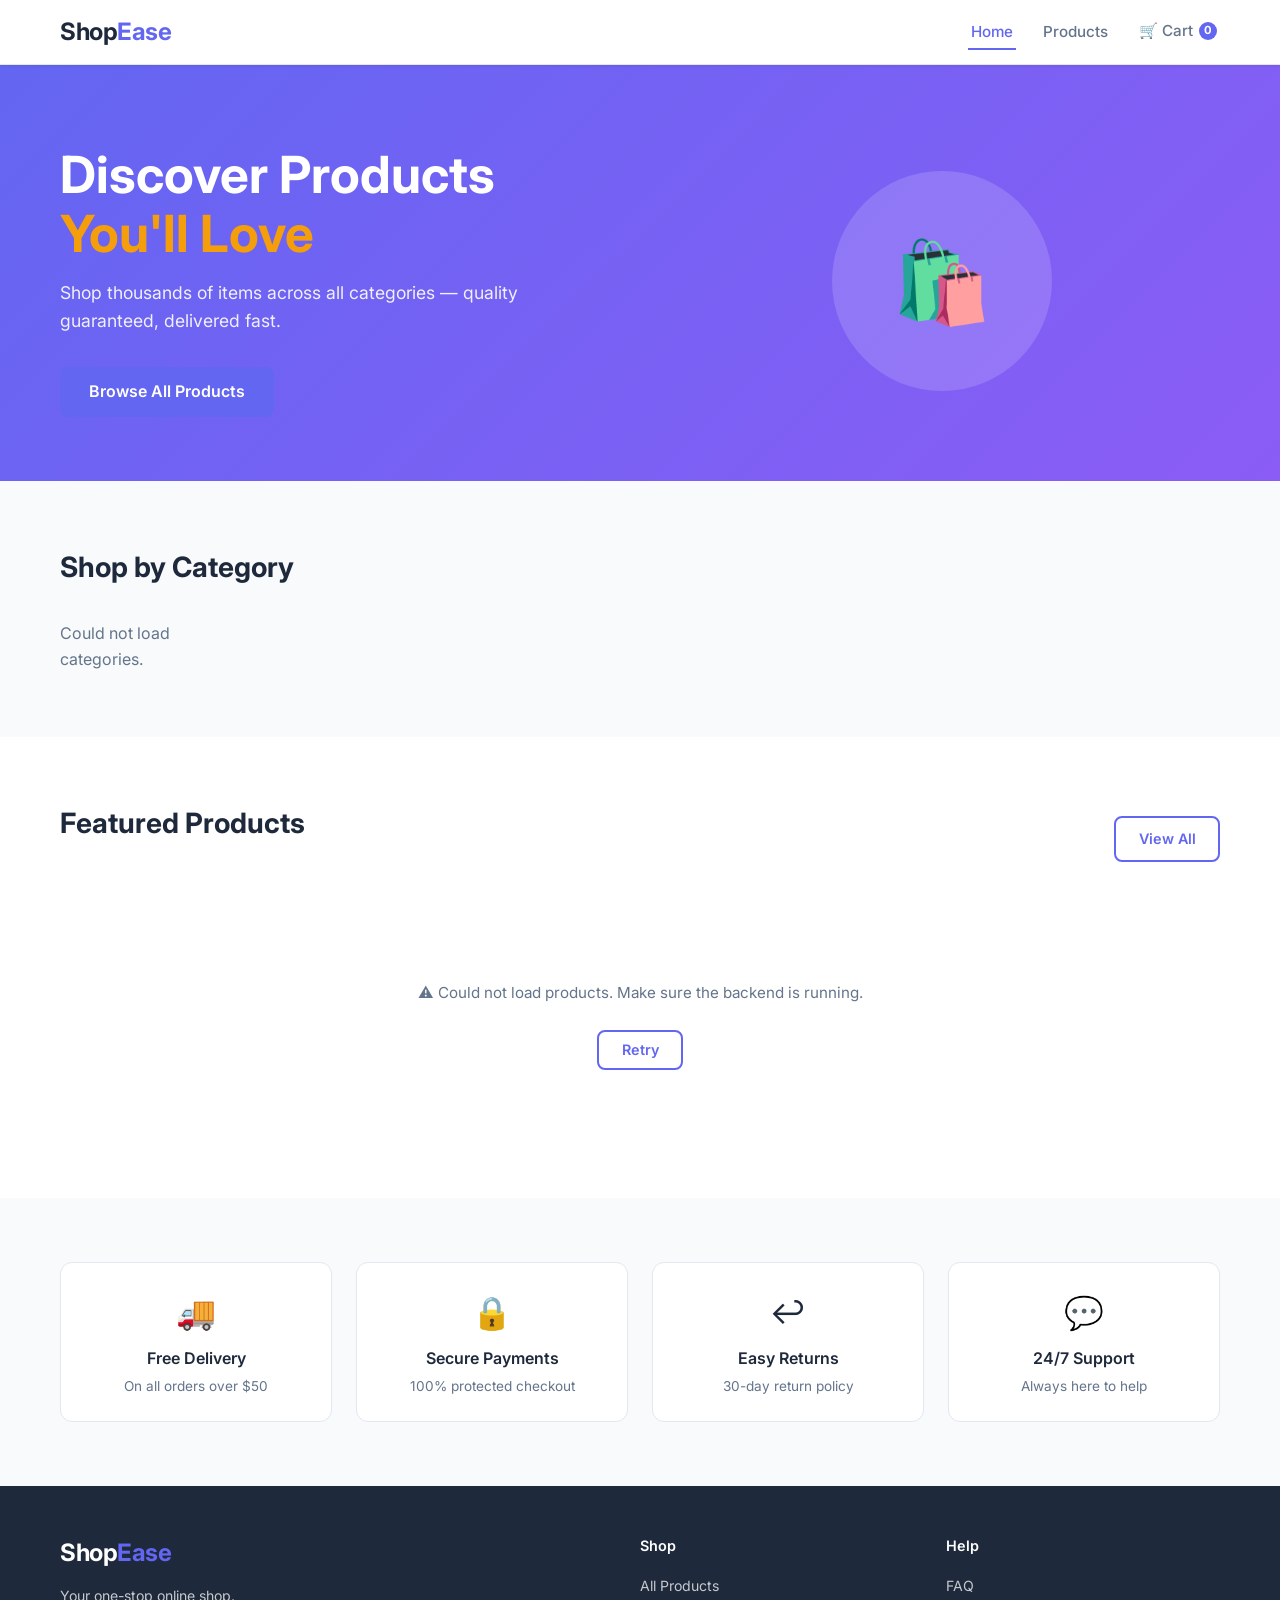
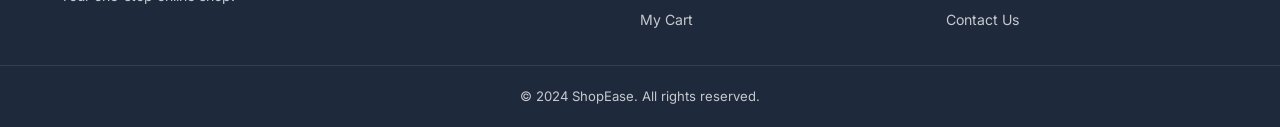
==== frontend/index.html @ 0987c81c "Add Basic Frontend and Backend code" ====
<!DOCTYPE html>
<html lang="en">
<head>
    <meta charset="UTF-8" />
    <meta name="viewport" content="width=device-width, initial-scale=1.0" />
    <title>ShopEase — Your Online Store</title>
    <link rel="stylesheet" href="css/style.css" />
    <link rel="preconnect" href="https://fonts.googleapis.com" />
    <link href="https://fonts.googleapis.com/css2?family=Inter:wght@300;400;500;600;700&display=swap" rel="stylesheet" />
</head>
<body>
    <!-- ======== NAVBAR ======== -->
    <nav class="navbar">
        <div class="container nav-inner">
            <a href="index.html" class="logo">Shop<span>Ease</span></a>
            <ul class="nav-links">
                <li><a href="index.html" class="active">Home</a></li>
                <li><a href="products.html">Products</a></li>
                <li>
                    <a href="cart.html" class="cart-link">
                        🛒 Cart
                        <span class="cart-badge" id="cartBadge">0</span>
                    </a>
                </li>
            </ul>
            <button class="hamburger" id="hamburger" aria-label="Menu">☰</button>
        </div>
    </nav>

    <!-- ======== HERO ======== -->
    <section class="hero">
        <div class="container hero-content">
            <div class="hero-text">
                <h1>Discover Products<br/><span>You'll Love</span></h1>
                <p>Shop thousands of items across all categories — quality guaranteed, delivered fast.</p>
                <a href="products.html" class="btn btn-primary btn-lg">Browse All Products</a>
            </div>
            <div class="hero-image">
                <div class="hero-illustration">
                    <div class="hero-circle"></div>
                    <div class="hero-icon">🛍️</div>
                </div>
            </div>
        </div>
    </section>

    <!-- ======== CATEGORIES ======== -->
    <section class="section">
        <div class="container">
            <h2 class="section-title">Shop by Category</h2>
            <div class="categories-grid" id="categoriesGrid">
                <!-- dynamically populated -->
                <div class="skeleton-card"></div>
                <div class="skeleton-card"></div>
                <div class="skeleton-card"></div>
                <div class="skeleton-card"></div>
            </div>
        </div>
    </section>

    <!-- ======== FEATURED PRODUCTS ======== -->
    <section class="section section-alt">
        <div class="container">
            <div class="section-header">
                <h2 class="section-title">Featured Products</h2>
                <a href="products.html" class="btn btn-outline">View All</a>
            </div>
            <div class="products-grid" id="featuredGrid">
                <!-- dynamically populated -->
                <div class="skeleton-card"></div>
                <div class="skeleton-card"></div>
                <div class="skeleton-card"></div>
                <div class="skeleton-card"></div>
            </div>
            <div class="error-state hidden" id="featuredError">
                <p>⚠️ Could not load products. Make sure the backend is running.</p>
                <button class="btn btn-outline" onclick="loadFeatured()">Retry</button>
            </div>
        </div>
    </section>

    <!-- ======== FEATURES STRIP ======== -->
    <section class="section">
        <div class="container">
            <div class="features-strip">
                <div class="feature-item">
                    <span class="feature-icon">🚚</span>
                    <h4>Free Delivery</h4>
                    <p>On all orders over $50</p>
                </div>
                <div class="feature-item">
                    <span class="feature-icon">🔒</span>
                    <h4>Secure Payments</h4>
                    <p>100% protected checkout</p>
                </div>
                <div class="feature-item">
                    <span class="feature-icon">↩️</span>
                    <h4>Easy Returns</h4>
                    <p>30-day return policy</p>
                </div>
                <div class="feature-item">
                    <span class="feature-icon">💬</span>
                    <h4>24/7 Support</h4>
                    <p>Always here to help</p>
                </div>
            </div>
        </div>
    </section>

    <!-- ======== FOOTER ======== -->
    <footer class="footer">
        <div class="container footer-inner">
            <div class="footer-brand">
                <a href="index.html" class="logo">Shop<span>Ease</span></a>
                <p>Your one-stop online shop.</p>
            </div>
            <div class="footer-links">
                <h5>Shop</h5>
                <ul>
                    <li><a href="products.html">All Products</a></li>
                    <li><a href="cart.html">My Cart</a></li>
                </ul>
            </div>
            <div class="footer-links">
                <h5>Help</h5>
                <ul>
                    <li><a href="#">FAQ</a></li>
                    <li><a href="#">Contact Us</a></li>
                </ul>
            </div>
        </div>
        <div class="footer-bottom">
            <p>&copy; 2024 ShopEase. All rights reserved.</p>
        </div>
    </footer>

    <!-- Toast notification -->
    <div class="toast hidden" id="toast"></div>

    <script src="js/api.js"></script>
    <script src="js/main.js"></script>
</body>
</html>
---- frontend/css/style.css ----
/* =====================================================
   ShopEase — Main Stylesheet
   Clean, modern, mobile-responsive design
   ===================================================== */

/* ---- Reset & Variables ---- */
*, *::before, *::after { box-sizing: border-box; margin: 0; padding: 0; }

:root {
    --primary:       #6366f1;
    --primary-dark:  #4f46e5;
    --primary-light: #e0e7ff;
    --secondary:     #f59e0b;
    --success:       #10b981;
    --danger:        #ef4444;
    --warning:       #f97316;
    --text:          #1e293b;
    --text-muted:    #64748b;
    --border:        #e2e8f0;
    --bg:            #f8fafc;
    --white:         #ffffff;
    --shadow-sm:     0 1px 3px rgba(0,0,0,.08);
    --shadow:        0 4px 16px rgba(0,0,0,.10);
    --shadow-lg:     0 8px 32px rgba(0,0,0,.14);
    --radius:        12px;
    --radius-sm:     8px;
    --transition:    .2s ease;
}

html { scroll-behavior: smooth; }

body {
    font-family: 'Inter', system-ui, sans-serif;
    color: var(--text);
    background: var(--bg);
    line-height: 1.6;
}

a { color: inherit; text-decoration: none; }
ul { list-style: none; }
img { max-width: 100%; display: block; }
button { cursor: pointer; border: none; background: none; font-family: inherit; }
input, textarea, select { font-family: inherit; }

/* ---- Container ---- */
.container {
    max-width: 1200px;
    margin: 0 auto;
    padding: 0 1.25rem;
}

/* ---- Utility ---- */
.hidden { display: none !important; }
.text-center { text-align: center; }

/* ---- Buttons ---- */
.btn {
    display: inline-flex;
    align-items: center;
    gap: .4rem;
    padding: .6rem 1.4rem;
    border-radius: var(--radius-sm);
    font-size: .9rem;
    font-weight: 600;
    transition: all var(--transition);
    white-space: nowrap;
}
.btn-primary {
    background: var(--primary);
    color: var(--white);
}
.btn-primary:hover { background: var(--primary-dark); transform: translateY(-1px); box-shadow: var(--shadow); }
.btn-primary:active { transform: none; }

.btn-outline {
    background: transparent;
    color: var(--primary);
    border: 2px solid var(--primary);
}
.btn-outline:hover { background: var(--primary-light); }

.btn-danger {
    background: var(--danger);
    color: var(--white);
}
.btn-danger:hover { opacity: .85; }

.btn-sm { padding: .35rem .9rem; font-size: .8rem; }
.btn-lg { padding: .75rem 1.8rem; font-size: 1rem; }
.btn-block { width: 100%; justify-content: center; }

.btn:disabled { opacity: .55; cursor: not-allowed; transform: none; }

/* ---- Input ---- */
.input {
    width: 100%;
    padding: .65rem 1rem;
    border: 1.5px solid var(--border);
    border-radius: var(--radius-sm);
    font-size: .95rem;
    color: var(--text);
    background: var(--white);
    transition: border-color var(--transition), box-shadow var(--transition);
    outline: none;
}
.input:focus { border-color: var(--primary); box-shadow: 0 0 0 3px var(--primary-light); }

/* ---- Navbar ---- */
.navbar {
    position: sticky;
    top: 0;
    z-index: 100;
    background: var(--white);
    border-bottom: 1px solid var(--border);
    box-shadow: var(--shadow-sm);
}

.nav-inner {
    display: flex;
    align-items: center;
    justify-content: space-between;
    height: 64px;
}

.logo {
    font-size: 1.5rem;
    font-weight: 700;
    color: var(--text);
    letter-spacing: -.02em;
}
.logo span { color: var(--primary); }

.nav-links {
    display: flex;
    align-items: center;
    gap: 1.5rem;
}

.nav-links a {
    font-size: .95rem;
    font-weight: 500;
    color: var(--text-muted);
    padding: .4rem .2rem;
    border-bottom: 2px solid transparent;
    transition: color var(--transition), border-color var(--transition);
}
.nav-links a:hover,
.nav-links a.active { color: var(--primary); border-bottom-color: var(--primary); }

.cart-link { display: flex; align-items: center; gap: .4rem; }

.cart-badge {
    background: var(--primary);
    color: var(--white);
    font-size: .7rem;
    font-weight: 700;
    min-width: 1.1rem;
    height: 1.1rem;
    border-radius: 999px;
    display: inline-flex;
    align-items: center;
    justify-content: center;
    padding: 0 .25rem;
    animation: pop .2s ease;
}
@keyframes pop { 0%,100% { transform: scale(1); } 50% { transform: scale(1.4); } }

.hamburger {
    display: none;
    font-size: 1.5rem;
    color: var(--text);
}

/* ---- Hero ---- */
.hero {
    background: linear-gradient(135deg, #6366f1 0%, #8b5cf6 100%);
    color: var(--white);
    padding: 5rem 0 4rem;
    overflow: hidden;
}

.hero-content {
    display: flex;
    align-items: center;
    justify-content: space-between;
    gap: 3rem;
}

.hero-text { flex: 1; }

.hero-text h1 {
    font-size: clamp(2rem, 4vw, 3.2rem);
    font-weight: 700;
    line-height: 1.15;
    margin-bottom: 1rem;
}
.hero-text h1 span { color: var(--secondary); }

.hero-text p {
    font-size: 1.1rem;
    opacity: .9;
    margin-bottom: 2rem;
    max-width: 480px;
}

.btn-primary.hero-btn {
    background: var(--white);
    color: var(--primary);
    font-size: 1rem;
}
.btn-primary.hero-btn:hover { background: var(--primary-light); }

.hero-image { flex: 1; display: flex; justify-content: center; }

.hero-illustration {
    position: relative;
    width: 220px;
    height: 220px;
}
.hero-circle {
    width: 100%;
    height: 100%;
    border-radius: 50%;
    background: rgba(255,255,255,.15);
}
.hero-icon {
    position: absolute;
    top: 50%;
    left: 50%;
    transform: translate(-50%,-50%);
    font-size: 5rem;
    animation: float 3s ease-in-out infinite;
}
@keyframes float { 0%,100%{transform:translate(-50%,-50%) translateY(0)} 50%{transform:translate(-50%,-50%) translateY(-14px)} }

/* ---- Sections ---- */
.section { padding: 4rem 0; }
.section-alt { background: var(--white); }

.section-title {
    font-size: 1.75rem;
    font-weight: 700;
    margin-bottom: 2rem;
    color: var(--text);
}

.section-header {
    display: flex;
    align-items: center;
    justify-content: space-between;
    margin-bottom: 2rem;
    flex-wrap: wrap;
    gap: 1rem;
}

/* ---- Categories Grid ---- */
.categories-grid {
    display: grid;
    grid-template-columns: repeat(auto-fill, minmax(160px, 1fr));
    gap: 1rem;
}

.category-card {
    background: var(--white);
    border: 1.5px solid var(--border);
    border-radius: var(--radius);
    padding: 1.5rem 1rem;
    text-align: center;
    cursor: pointer;
    transition: all var(--transition);
    text-decoration: none;
    color: var(--text);
}
.category-card:hover {
    border-color: var(--primary);
    background: var(--primary-light);
    transform: translateY(-3px);
    box-shadow: var(--shadow);
}
.category-card .cat-icon { font-size: 2rem; margin-bottom: .5rem; }
.category-card h4 { font-size: .9rem; font-weight: 600; }

/* ---- Products Grid ---- */
.products-grid {
    display: grid;
    grid-template-columns: repeat(auto-fill, minmax(240px, 1fr));
    gap: 1.5rem;
}

.product-card {
    background: var(--white);
    border: 1.5px solid var(--border);
    border-radius: var(--radius);
    overflow: hidden;
    display: flex;
    flex-direction: column;
    transition: transform var(--transition), box-shadow var(--transition), border-color var(--transition);
    cursor: pointer;
}
.product-card:hover {
    transform: translateY(-4px);
    box-shadow: var(--shadow-lg);
    border-color: var(--primary);
}

.product-card-img {
    width: 100%;
    height: 200px;
    object-fit: cover;
    background: #f1f5f9;
}
.product-card-img-placeholder {
    width: 100%;
    height: 200px;
    background: linear-gradient(135deg, #e0e7ff, #c7d2fe);
    display: flex;
    align-items: center;
    justify-content: center;
    font-size: 3.5rem;
}

.product-card-body {
    padding: 1rem;
    flex: 1;
    display: flex;
    flex-direction: column;
    gap: .4rem;
}

.product-card-category {
    font-size: .72rem;
    font-weight: 600;
    text-transform: uppercase;
    letter-spacing: .06em;
    color: var(--primary);
}

.product-card-name {
    font-size: .95rem;
    font-weight: 600;
    color: var(--text);
    display: -webkit-box;
    -webkit-line-clamp: 2;
    -webkit-box-orient: vertical;
    overflow: hidden;
}

.product-card-price {
    font-size: 1.1rem;
    font-weight: 700;
    color: var(--primary);
    margin-top: auto;
}

.product-card-stock {
    font-size: .78rem;
    color: var(--text-muted);
}
.out-of-stock { color: var(--danger); }

.product-card-footer {
    padding: .75rem 1rem 1rem;
    display: flex;
    gap: .5rem;
}

/* ---- Filters Bar ---- */
.filters-bar {
    display: flex;
    flex-wrap: wrap;
    gap: 1rem;
    align-items: flex-start;
    margin-bottom: 1.5rem;
}

.search-wrapper {
    display: flex;
    gap: .5rem;
    flex: 1;
    min-width: 240px;
}
.search-wrapper .input { flex: 1; }

.category-filters {
    display: flex;
    flex-wrap: wrap;
    gap: .5rem;
    align-items: center;
}

.filter-chip {
    padding: .4rem 1rem;
    border-radius: 999px;
    font-size: .82rem;
    font-weight: 500;
    border: 1.5px solid var(--border);
    background: var(--white);
    color: var(--text-muted);
    cursor: pointer;
    transition: all var(--transition);
}
.filter-chip:hover { border-color: var(--primary); color: var(--primary); background: var(--primary-light); }
.filter-chip.active { background: var(--primary); color: var(--white); border-color: var(--primary); }

.results-info {
    color: var(--text-muted);
    font-size: .88rem;
    margin-bottom: 1rem;
}

/* ---- Pagination ---- */
.pagination {
    display: flex;
    justify-content: center;
    align-items: center;
    gap: .5rem;
    margin-top: 2.5rem;
    flex-wrap: wrap;
}

.page-btn {
    min-width: 2.2rem;
    height: 2.2rem;
    padding: 0 .6rem;
    border-radius: var(--radius-sm);
    font-size: .88rem;
    font-weight: 500;
    border: 1.5px solid var(--border);
    background: var(--white);
    color: var(--text-muted);
    cursor: pointer;
    transition: all var(--transition);
    display: inline-flex;
    align-items: center;
    justify-content: center;
}
.page-btn:hover:not(:disabled) { border-color: var(--primary); color: var(--primary); background: var(--primary-light); }
.page-btn.active { background: var(--primary); color: var(--white); border-color: var(--primary); }
.page-btn:disabled { opacity: .4; cursor: default; }

/* ---- Product Detail ---- */
.page-header {
    background: var(--white);
    border-bottom: 1px solid var(--border);
    padding: 2rem 0;
}
.page-header h1 { font-size: 1.75rem; font-weight: 700; }
.page-header p { color: var(--text-muted); font-size: .95rem; margin-top: .25rem; }

.breadcrumb {
    color: var(--text-muted);
    font-size: .88rem;
    margin-bottom: 2rem;
}
.breadcrumb a { color: var(--primary); }
.breadcrumb a:hover { text-decoration: underline; }

.product-detail {
    display: grid;
    grid-template-columns: 1fr 1fr;
    gap: 3rem;
    align-items: start;
}

.product-image-wrap {
    border-radius: var(--radius);
    overflow: hidden;
    background: #f1f5f9;
    aspect-ratio: 1;
    display: flex;
    align-items: center;
    justify-content: center;
}

.product-detail-img {
    width: 100%;
    height: 100%;
    object-fit: cover;
}

.product-info { display: flex; flex-direction: column; gap: 1rem; }

.category-badge {
    display: inline-block;
    padding: .3rem .8rem;
    background: var(--primary-light);
    color: var(--primary);
    border-radius: 999px;
    font-size: .78rem;
    font-weight: 600;
    text-transform: uppercase;
    letter-spacing: .05em;
}

.product-info h1 { font-size: 1.75rem; font-weight: 700; line-height: 1.25; }

.product-price-large {
    font-size: 2rem;
    font-weight: 700;
    color: var(--primary);
}

.product-description {
    color: var(--text-muted);
    line-height: 1.7;
    font-size: .95rem;
}

.stock-info {
    font-size: .88rem;
    padding: .5rem .75rem;
    border-radius: var(--radius-sm);
    background: #f0fdf4;
    color: var(--success);
    font-weight: 500;
    display: inline-block;
}
.stock-info.low { background: #fff7ed; color: var(--warning); }
.stock-info.none { background: #fef2f2; color: var(--danger); }

.quantity-selector {
    display: flex;
    align-items: center;
    gap: .5rem;
}
.quantity-selector label { font-size: .9rem; font-weight: 500; color: var(--text-muted); }

.qty-btn {
    width: 2rem;
    height: 2rem;
    border-radius: var(--radius-sm);
    background: var(--primary-light);
    color: var(--primary);
    font-size: 1.2rem;
    font-weight: 700;
    display: flex;
    align-items: center;
    justify-content: center;
    transition: background var(--transition);
}
.qty-btn:hover { background: var(--primary); color: var(--white); }

.qty-input {
    width: 3.5rem;
    text-align: center;
    padding: .4rem;
    border: 1.5px solid var(--border);
    border-radius: var(--radius-sm);
    font-size: .95rem;
    font-weight: 600;
}
.qty-input:focus { outline: none; border-color: var(--primary); }

.product-actions { display: flex; gap: 1rem; flex-wrap: wrap; }

/* ---- Cart ---- */
.cart-layout {
    display: grid;
    grid-template-columns: 1fr 360px;
    gap: 2rem;
    align-items: start;
}

.cart-loading {
    display: flex;
    flex-direction: column;
    align-items: center;
    gap: 1rem;
    padding: 3rem;
    color: var(--text-muted);
}

.cart-item {
    display: flex;
    align-items: flex-start;
    gap: 1.25rem;
    padding: 1.25rem;
    background: var(--white);
    border: 1.5px solid var(--border);
    border-radius: var(--radius);
    margin-bottom: 1rem;
    transition: box-shadow var(--transition);
}
.cart-item:hover { box-shadow: var(--shadow); }

.cart-item-img {
    width: 90px;
    height: 90px;
    object-fit: cover;
    border-radius: var(--radius-sm);
    background: #f1f5f9;
    flex-shrink: 0;
}

.cart-item-placeholder {
    width: 90px;
    height: 90px;
    border-radius: var(--radius-sm);
    background: linear-gradient(135deg, #e0e7ff, #c7d2fe);
    display: flex;
    align-items: center;
    justify-content: center;
    font-size: 2rem;
    flex-shrink: 0;
}

.cart-item-info { flex: 1; min-width: 0; }

.cart-item-name {
    font-size: 1rem;
    font-weight: 600;
    margin-bottom: .3rem;
    white-space: nowrap;
    overflow: hidden;
    text-overflow: ellipsis;
}

.cart-item-price { color: var(--text-muted); font-size: .88rem; margin-bottom: .5rem; }

.cart-item-qty-row {
    display: flex;
    align-items: center;
    gap: .5rem;
    flex-wrap: wrap;
}

.cart-subtotal {
    font-weight: 700;
    color: var(--primary);
    font-size: 1.05rem;
    white-space: nowrap;
    text-align: right;
}

/* ---- Cart Summary ---- */
.cart-summary {
    background: var(--white);
    border: 1.5px solid var(--border);
    border-radius: var(--radius);
    padding: 1.5rem;
    position: sticky;
    top: 80px;
}
.cart-summary h3 { font-size: 1.1rem; font-weight: 700; margin-bottom: 1.25rem; }

.summary-row {
    display: flex;
    justify-content: space-between;
    font-size: .9rem;
    color: var(--text-muted);
    margin-bottom: .6rem;
}
.summary-total {
    font-size: 1.1rem;
    font-weight: 700;
    color: var(--text);
}
.summary-divider { height: 1px; background: var(--border); margin: .75rem 0; }

.checkout-form { margin-top: 1.25rem; display: flex; flex-direction: column; gap: .75rem; }
.checkout-form h4 { font-size: .95rem; font-weight: 600; }

.order-success { text-align: center; padding: 1.5rem 0; }
.success-icon { font-size: 3rem; margin-bottom: .75rem; }
.order-success h3 { font-size: 1.1rem; font-weight: 700; margin-bottom: .5rem; color: var(--success); }
.order-success p { color: var(--text-muted); font-size: .9rem; margin-bottom: 1.25rem; }

/* ---- Skeleton Loaders ---- */
.skeleton-card {
    height: 320px;
    border-radius: var(--radius);
    background: linear-gradient(90deg, #f0f0f0 25%, #e0e0e0 50%, #f0f0f0 75%);
    background-size: 200% 100%;
    animation: shimmer 1.5s infinite;
}

@keyframes shimmer {
    0% { background-position: 200% 0; }
    100% { background-position: -200% 0; }
}

.skeleton-detail {
    display: grid;
    grid-template-columns: 1fr 1fr;
    gap: 3rem;
}
.skeleton-img {
    aspect-ratio: 1;
    border-radius: var(--radius);
    background: linear-gradient(90deg, #f0f0f0 25%, #e0e0e0 50%, #f0f0f0 75%);
    background-size: 200% 100%;
    animation: shimmer 1.5s infinite;
}
.skeleton-info { display: flex; flex-direction: column; gap: 1rem; }
.skeleton-line {
    height: 1.5rem;
    border-radius: 4px;
    background: linear-gradient(90deg, #f0f0f0 25%, #e0e0e0 50%, #f0f0f0 75%);
    background-size: 200% 100%;
    animation: shimmer 1.5s infinite;
}
.skeleton-line.short { width: 60%; }

/* ---- Error / Empty States ---- */
.error-state, .empty-state {
    text-align: center;
    padding: 4rem 2rem;
    color: var(--text-muted);
}
.error-state p, .empty-state p { margin: .5rem 0 1.5rem; font-size: .95rem; }
.empty-icon { font-size: 3.5rem; display: block; margin-bottom: .75rem; }

/* ---- Spinner ---- */
.spinner {
    width: 40px;
    height: 40px;
    border: 4px solid var(--border);
    border-top-color: var(--primary);
    border-radius: 50%;
    animation: spin .8s linear infinite;
}
@keyframes spin { to { transform: rotate(360deg); } }

/* ---- Features Strip ---- */
.features-strip {
    display: grid;
    grid-template-columns: repeat(auto-fit, minmax(180px, 1fr));
    gap: 1.5rem;
    text-align: center;
}

.feature-item {
    padding: 1.5rem 1rem;
    border-radius: var(--radius);
    background: var(--white);
    border: 1.5px solid var(--border);
}
.feature-icon { font-size: 2rem; display: block; margin-bottom: .5rem; }
.feature-item h4 { font-size: 1rem; font-weight: 600; margin-bottom: .25rem; }
.feature-item p { font-size: .85rem; color: var(--text-muted); }

/* ---- Footer ---- */
.footer {
    background: var(--text);
    color: rgba(255,255,255,.75);
    padding: 3rem 0 0;
}

.footer-inner {
    display: grid;
    grid-template-columns: 2fr 1fr 1fr;
    gap: 2rem;
    padding-bottom: 2rem;
}

.footer .logo { color: var(--white); display: inline-block; margin-bottom: .75rem; }
.footer-brand p { font-size: .88rem; }

.footer-links h5 { color: var(--white); font-size: .9rem; font-weight: 600; margin-bottom: 1rem; }
.footer-links ul { display: flex; flex-direction: column; gap: .5rem; }
.footer-links a { font-size: .88rem; transition: color var(--transition); }
.footer-links a:hover { color: var(--white); }

.footer-bottom {
    border-top: 1px solid rgba(255,255,255,.1);
    padding: 1.25rem 0;
    text-align: center;
    font-size: .82rem;
}

/* ---- Toast ---- */
.toast {
    position: fixed;
    bottom: 1.5rem;
    right: 1.5rem;
    background: var(--text);
    color: var(--white);
    padding: .8rem 1.5rem;
    border-radius: var(--radius-sm);
    font-size: .88rem;
    font-weight: 500;
    box-shadow: var(--shadow-lg);
    z-index: 999;
    animation: slideUp .3s ease;
    max-width: 320px;
}
.toast.success { background: var(--success); }
.toast.error { background: var(--danger); }

@keyframes slideUp {
    from { transform: translateY(20px); opacity: 0; }
    to { transform: translateY(0); opacity: 1; }
}

/* =====================================================
   RESPONSIVE
   ===================================================== */

/* Tablet */
@media (max-width: 900px) {
    .hero-content { flex-direction: column; text-align: center; }
    .hero-image { display: none; }
    .product-detail { grid-template-columns: 1fr; }
    .cart-layout { grid-template-columns: 1fr; }
    .cart-summary { position: static; }
    .footer-inner { grid-template-columns: 1fr 1fr; }
    .skeleton-detail { grid-template-columns: 1fr; }
}

/* Mobile */
@media (max-width: 600px) {
    .nav-links {
        display: none;
        flex-direction: column;
        position: absolute;
        top: 64px;
        left: 0;
        right: 0;
        background: var(--white);
        border-bottom: 1px solid var(--border);
        padding: 1rem 1.25rem;
        gap: 1rem;
        z-index: 99;
        box-shadow: var(--shadow);
    }
    .nav-links.open { display: flex; }
    .hamburger { display: block; }

    .section { padding: 2.5rem 0; }
    .section-title { font-size: 1.4rem; }

    .products-grid { grid-template-columns: repeat(auto-fill, minmax(160px, 1fr)); gap: 1rem; }
    .product-card-img, .product-card-img-placeholder { height: 150px; }

    .hero { padding: 3rem 0 2.5rem; }
    .hero-text h1 { font-size: 1.75rem; }

    .footer-inner { grid-template-columns: 1fr; }

    .cart-layout { grid-template-columns: 1fr; }
    .cart-item { flex-direction: column; }
    .cart-item-img, .cart-item-placeholder { width: 100%; height: 160px; }

    .filters-bar { flex-direction: column; }
    .search-wrapper { width: 100%; }
}
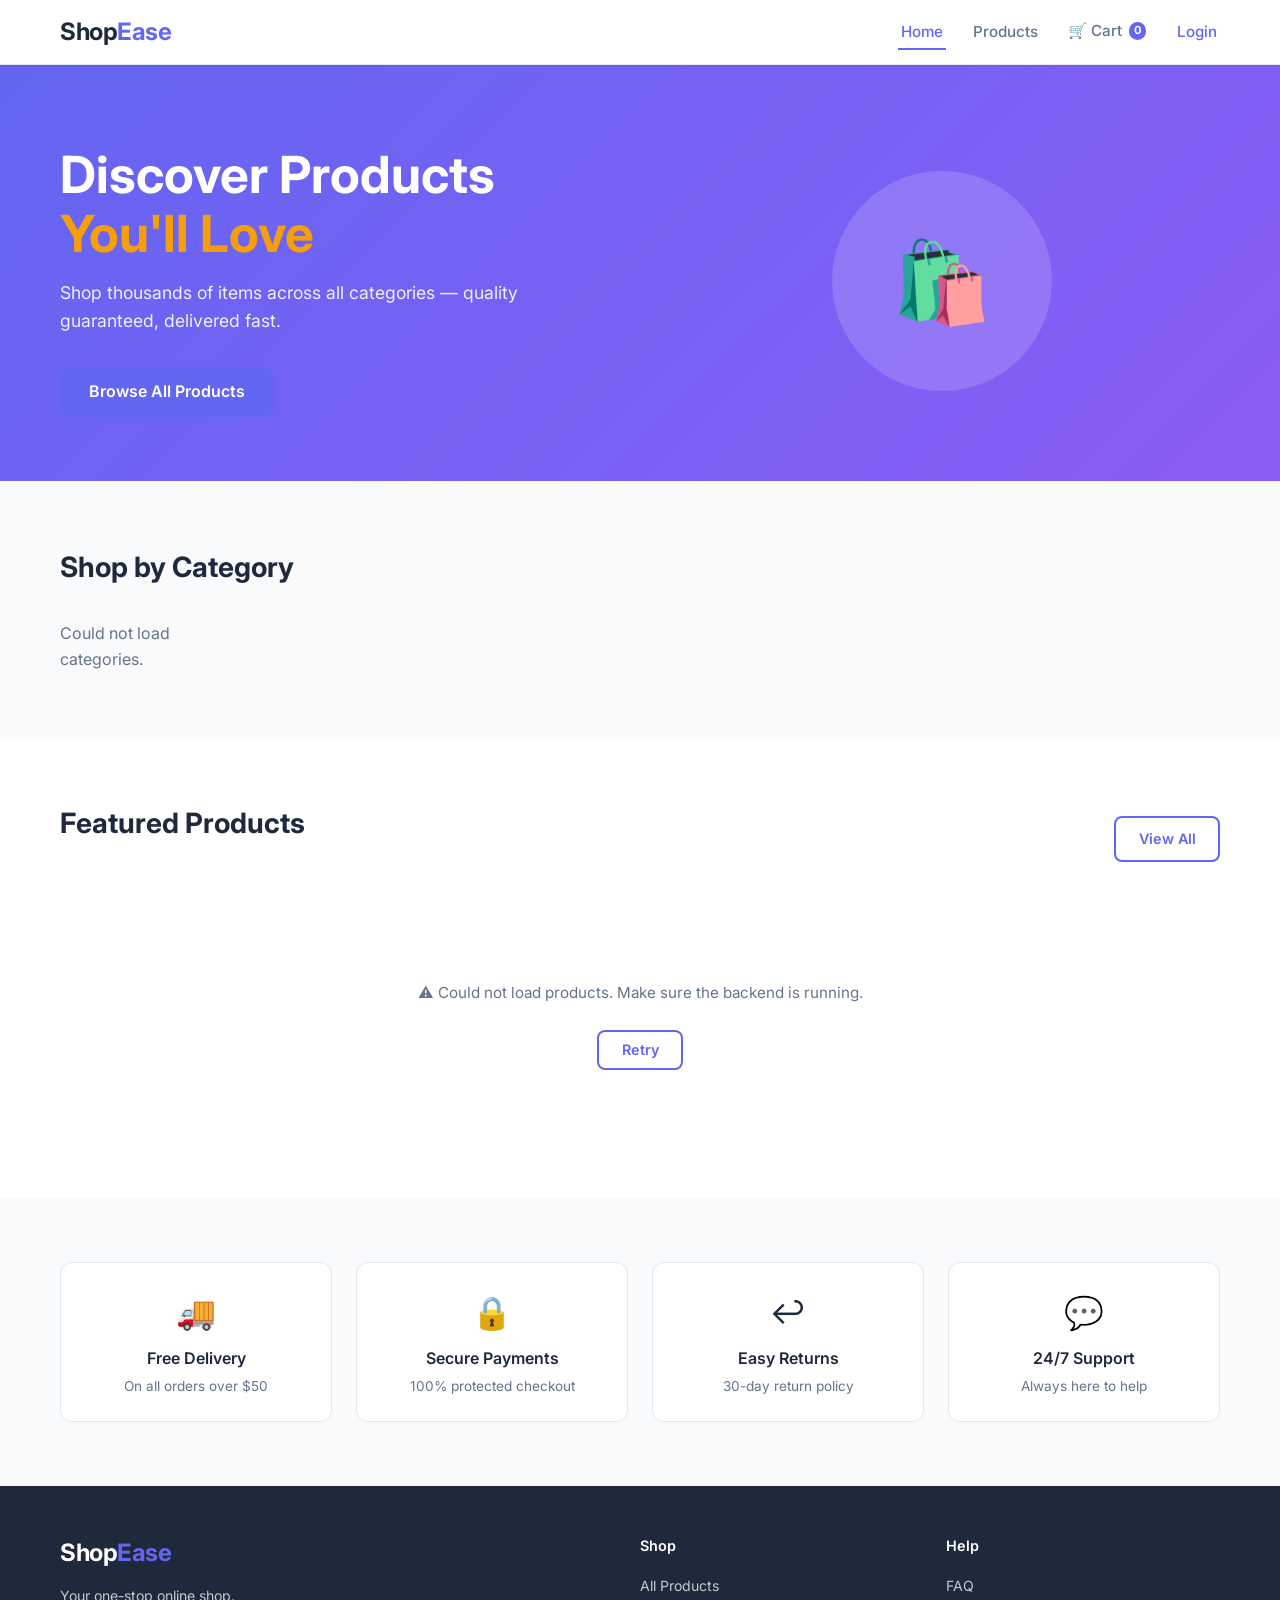
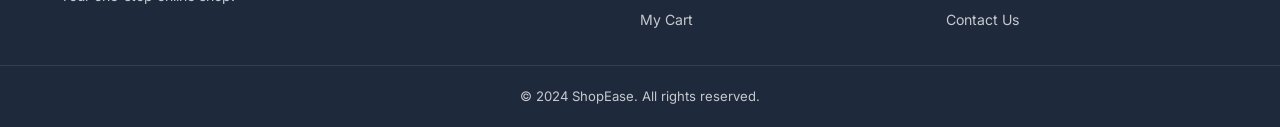
==== commit 2b780d85: "feat: add JWT authentication, user accounts, and login page" ====
--- a/frontend/index.html
+++ b/frontend/index.html
@@ -138,6 +138,7 @@
     <div class="toast hidden" id="toast"></div>
 
     <script src="js/api.js"></script>
+    <script src="js/auth.js"></script>
     <script src="js/main.js"></script>
 </body>
 </html>
--- a/frontend/css/style.css
+++ b/frontend/css/style.css
@@ -844,3 +844,21 @@
     .filters-bar { flex-direction: column; }
     .search-wrapper { width: 100%; }
 }
+
+
+/* ── Auth navbar styles ── */
+.nav-user {
+    display: flex;
+    align-items: center;
+    gap: 0.25rem;
+    white-space: nowrap;
+}
+.nav-user-name {
+    font-weight: 500;
+    color: var(--text);
+    font-size: 0.9rem;
+}
+.nav-login-link {
+    font-weight: 600;
+    color: var(--primary) !important;
+}
